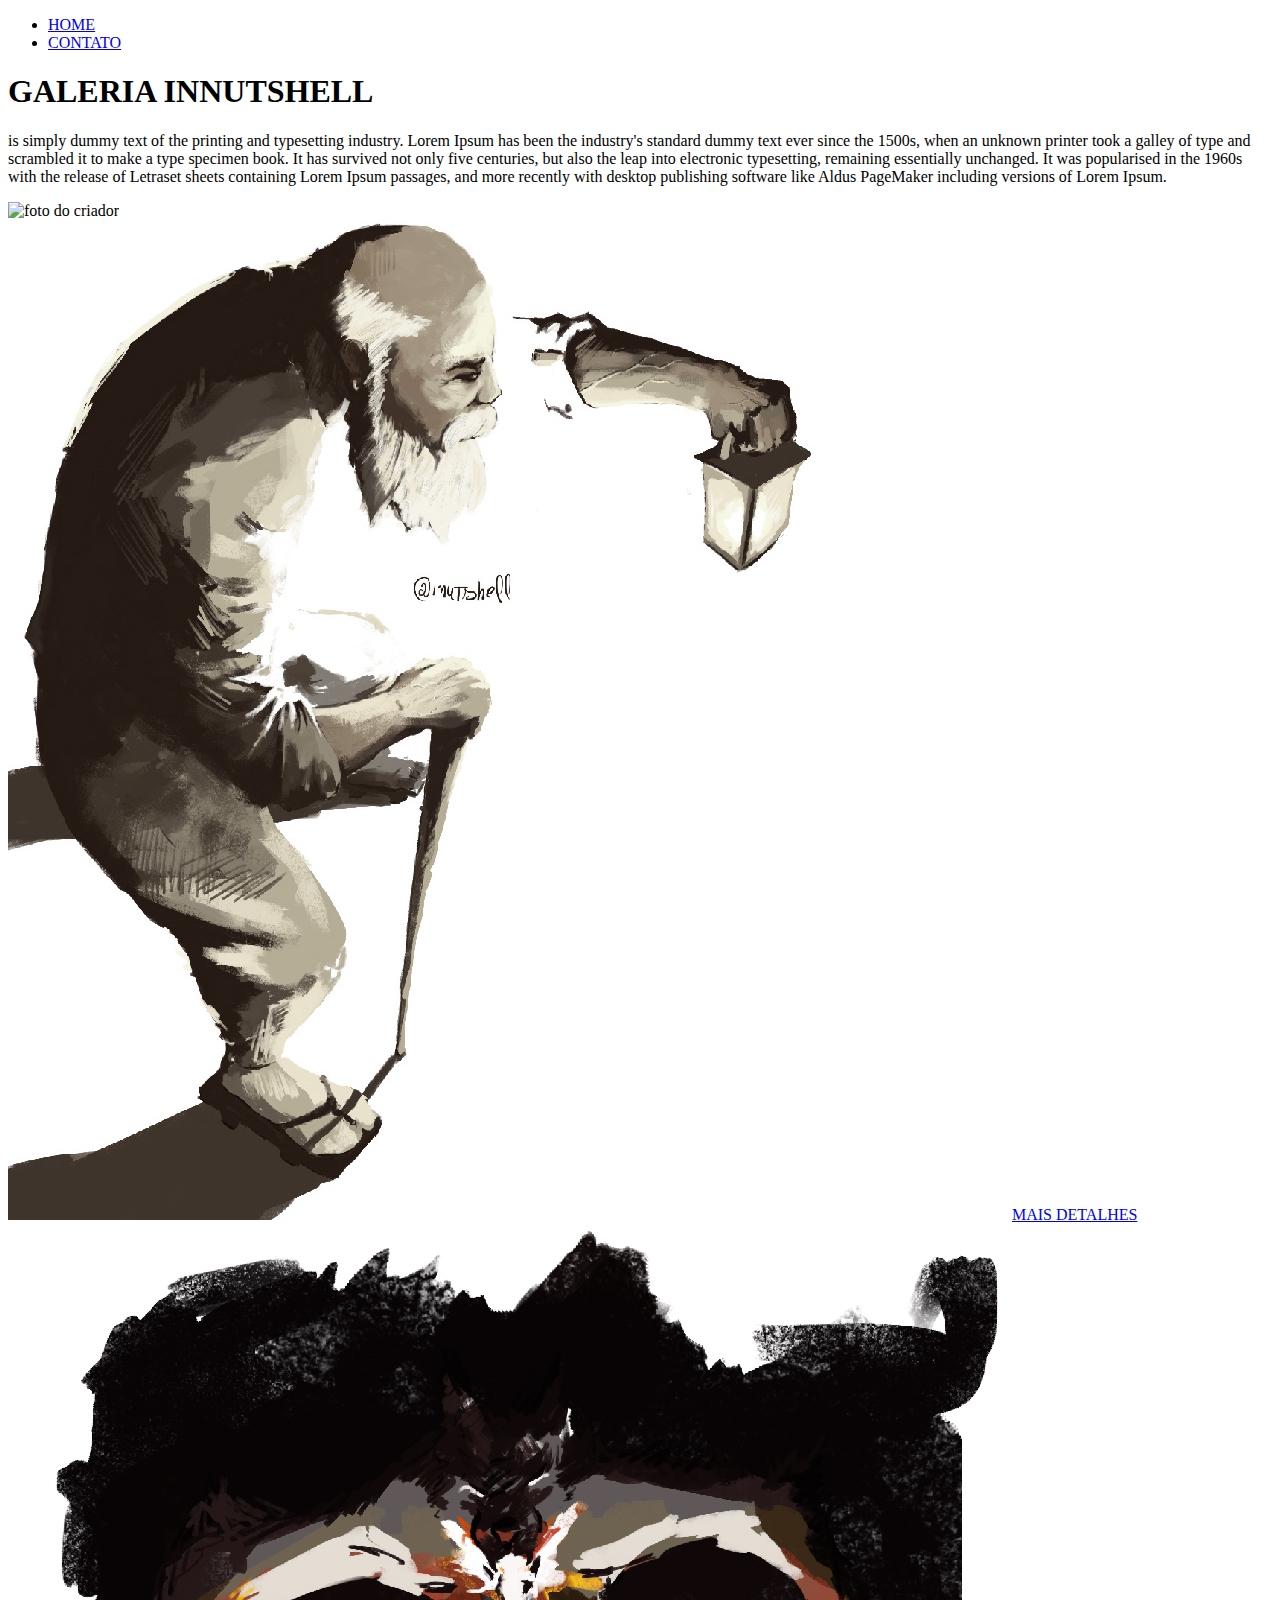
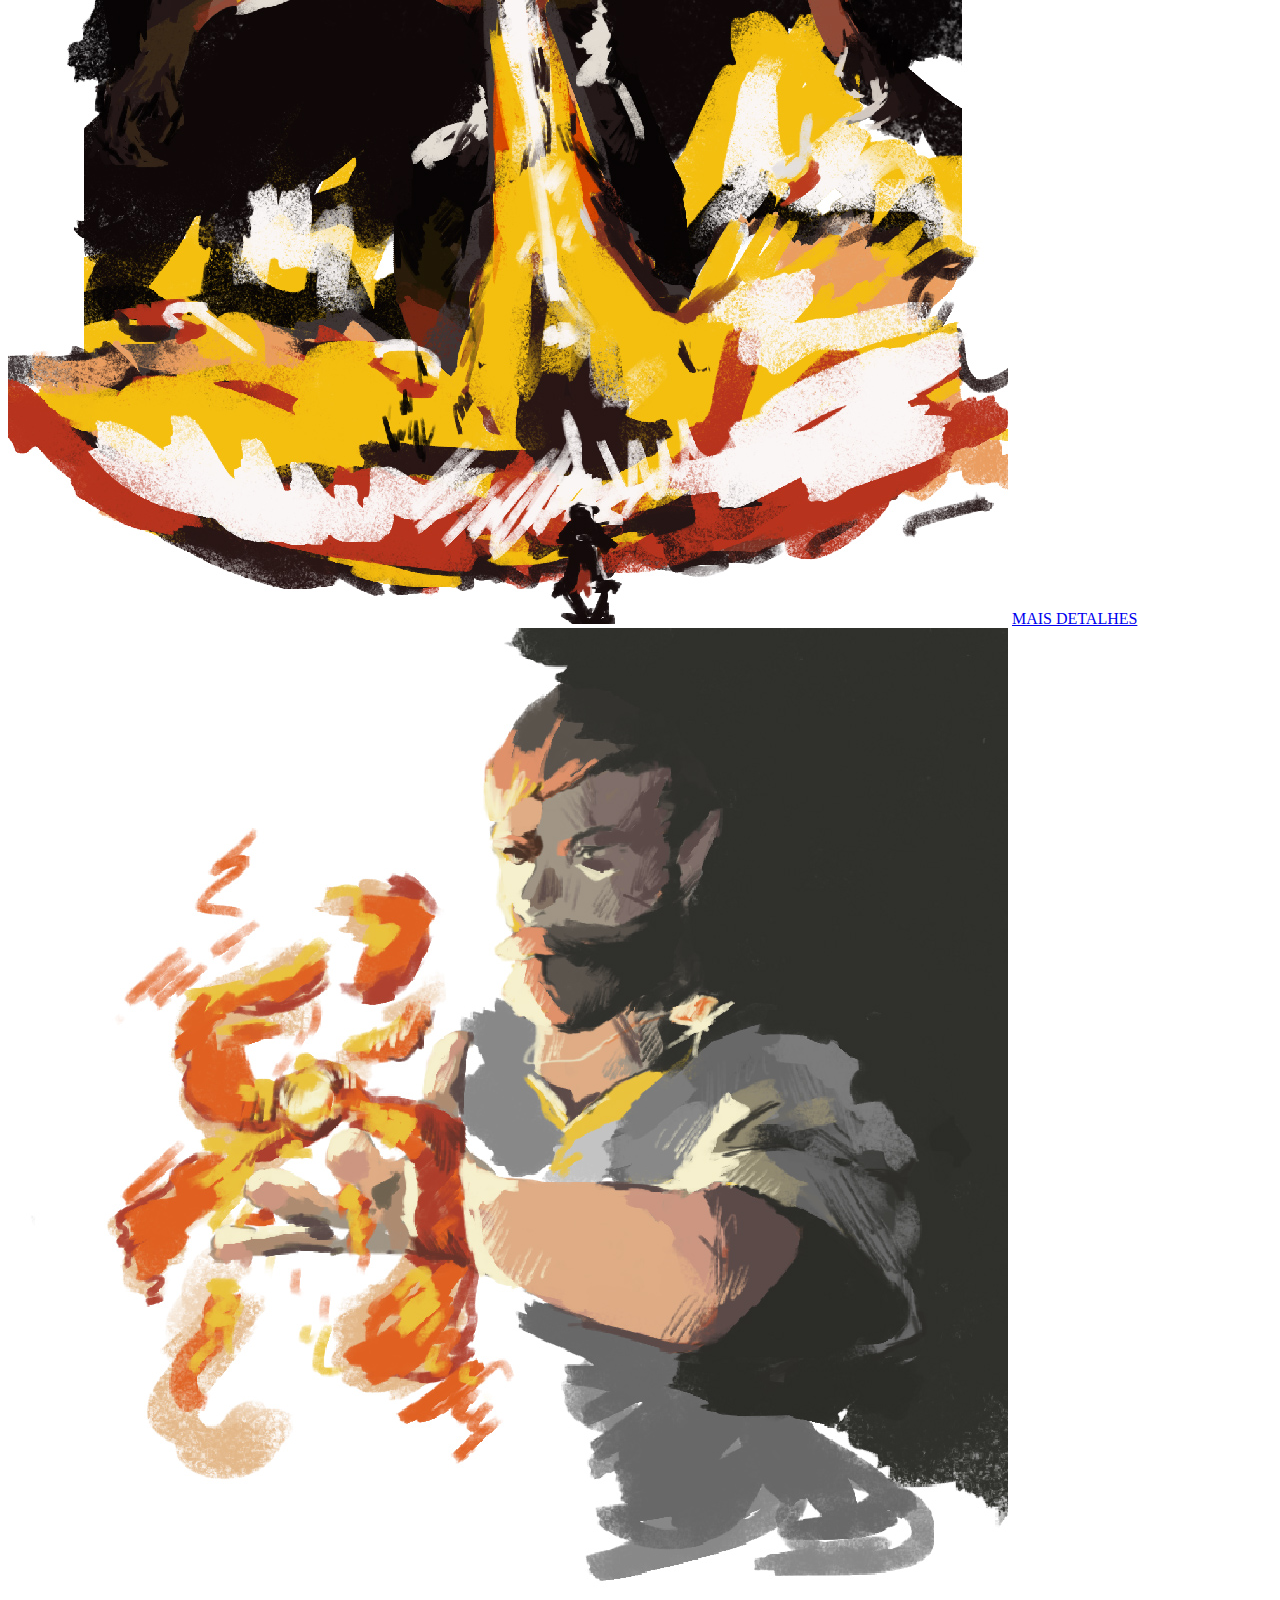
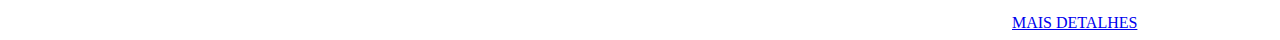
==== index.html @ 0321b819 "portifolio arte em html" ====
<!DOCTYPE html>
<html lang="pt-br">
<head>
    <meta charset="UTF-8">
    <meta name="viewport" content="width=device-width, initial-scale=1.0">
    <title>Document</title>
</head>
<body>

    <ul>
        <li>
            <a href="index.html"> HOME </a>
        </li>
        <li>
            <a href="contato.html">CONTATO</a>
        </li>
    </ul>

    <section>

        <h1>GALERIA INNUTSHELL</h1>

        <p>
            is simply dummy text of the printing and typesetting industry. Lorem Ipsum has been the industry's 
            standard dummy text ever since the 1500s, when an unknown printer took a galley of type and scrambled 
            it to make a type specimen book. It has survived not only five centuries, but also the leap into electronic 
            typesetting, remaining essentially unchanged. It was popularised in the 1960s with the release of Letraset 
            sheets containing Lorem Ipsum passages, and more recently with desktop publishing software like Aldus PageMaker 
            including versions of Lorem Ipsum.
        </p>
    
        <img src="" alt="foto do criador">

    </section>

    <section>

        <img src="4MENOR-1.jpg" alt="">
        <a href="cliqueaqui1.html">MAIS DETALHES</a>

        <img src="lobu2.jpg" alt="">
        <a href="cliqueaqui2.html">MAIS DETALHES</a>

        <img src="MAGO.jpg" alt="">
        <a href="cliqueaqui3.html">MAIS DETALHES</a>

    </section>

</body>
</html>
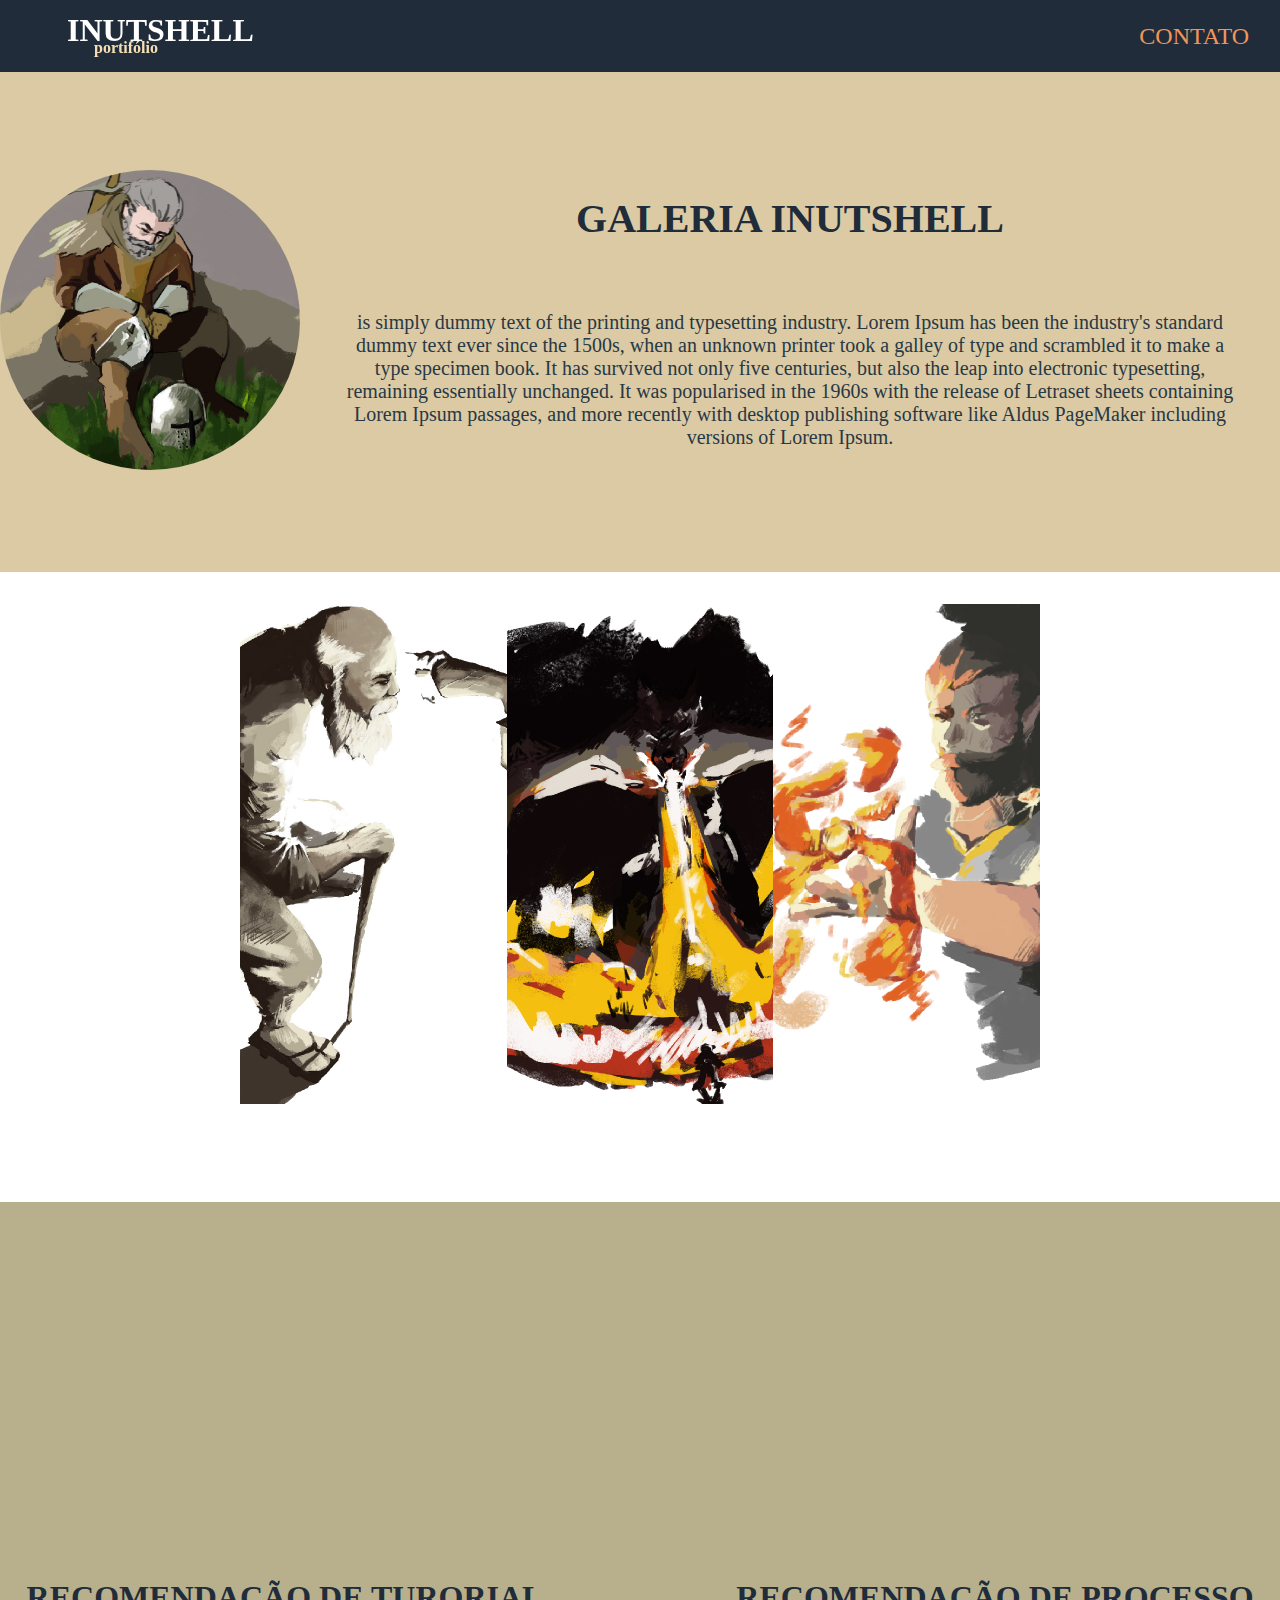
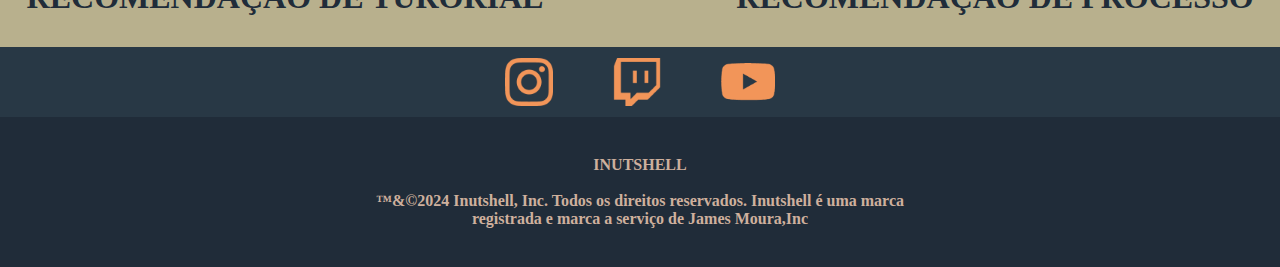
==== commit 5bd51157: "finalizado todas as páginas" ====
--- a/index.html
+++ b/index.html
@@ -1,50 +1,129 @@
 <!DOCTYPE html>
+
 <html lang="pt-br">
 <head>
     <meta charset="UTF-8">
     <meta name="viewport" content="width=device-width, initial-scale=1.0">
     <title>Document</title>
+    <link rel="stylesheet" href="./assets/style/style.css">
 </head>
 <body>
+    <nav>
+        <a class="iconea" href="index.html">
+            <aside class="navaside">
+                <H1 style="color: white;">INUTSHELL</H1>
+                <b style="color: wheat;">portifólio</b>
+            </aside>
+        </a>      
+        <ul >
+            <li>
+                <a style="color:#f29559" href="contato.html">CONTATO</a>
+            </li>
+        </ul>
+    </nav>
 
-    <ul>
-        <li>
-            <a href="index.html"> HOME </a>
-        </li>
-        <li>
-            <a href="contato.html">CONTATO</a>
-        </li>
-    </ul>
+    <section class="sobre">
 
-    <section>
-
-        <h1>GALERIA INNUTSHELL</h1>
-
-        <p>
-            is simply dummy text of the printing and typesetting industry. Lorem Ipsum has been the industry's 
-            standard dummy text ever since the 1500s, when an unknown printer took a galley of type and scrambled 
-            it to make a type specimen book. It has survived not only five centuries, but also the leap into electronic 
-            typesetting, remaining essentially unchanged. It was popularised in the 1960s with the release of Letraset 
-            sheets containing Lorem Ipsum passages, and more recently with desktop publishing software like Aldus PageMaker 
-            including versions of Lorem Ipsum.
-        </p>
+        <div>
+            <img class="autorfoto" 
+            src="./assets/img/perfil.jpg" alt="foto do criador">
+        </div>
+        
+        <div class="paragrafo">
+            <div style= "color: #283845;">
+            
+                <h1 style="color:#202c39">GALERIA INUTSHELL</h1>
+                <br><br><br>
+                <p>
+                    is simply dummy text of the printing and typesetting industry. Lorem Ipsum has been the industry's 
+                    standard dummy text ever since the 1500s, when an unknown printer took a galley of type and scrambled 
+                    it to make a type specimen book. It has survived not only five centuries, but also the leap into electronic 
+                    typesetting, remaining essentially unchanged. It was popularised in the 1960s with the release of Letraset 
+                    sheets containing Lorem Ipsum passages, and more recently with desktop publishing software like Aldus PageMaker 
+                    including versions of Lorem Ipsum.
+                </p>
+        </div>
     
-        <img src="" alt="foto do criador">
-
     </section>
 
-    <section>
+    <section class="fundoc">
 
-        <img src="4MENOR-1.jpg" alt="">
-        <a href="cliqueaqui1.html">MAIS DETALHES</a>
-
-        <img src="lobu2.jpg" alt="">
-        <a href="cliqueaqui2.html">MAIS DETALHES</a>
-
-        <img src="MAGO.jpg" alt="">
-        <a href="cliqueaqui3.html">MAIS DETALHES</a>
-
+        <div class="container">
+            <div class="image-container">
+                <a href="cliqueaqui1.html">
+                    <img src="./assets/img/4MENOR-1.jpg" alt="Imagem 1">
+                </a>
+            </div>
+            <div class="image-container">
+                <a href="cliqueaqui2.html">
+                    <img src="./assets/img/lobu2.jpg" alt="Imagem 2">
+                </a>  
+            </div>
+            <div class="image-container">
+                <a href="cliqueaqui3.html">
+                    <img src="./assets/img/MAGO.jpg" alt="Imagem 3">
+                </a> 
+            </div>       
+        </div>
     </section>
 
+    <section class="videoshome" style="color: #202c39;">
+        <aside>
+            <iframe
+            class="videos" 
+            width="560" 
+            height="315" 
+            src="https://www.youtube.com/embed/ZCfvcxlsIdE?si=HphKNEG7k5Gi34mA" title="YouTube video player"
+            title="YouTube video player" 
+            frameborder="0" 
+            allow="accelerometer; autoplay; clipboard-write; encrypted-media; gyroscope; picture-in-picture; web-share" 
+            referrerpolicy="strict-origin-when-cross-origin" 
+            allowfullscreen>
+            </iframe>
+
+            <h1>RECOMENDAÇÃO DE TURORIAL</h1>
+        </aside>
+        
+        <aside>
+            <iframe 
+            class="videos" 
+            width="560" 
+            height="315" 
+            src="https://www.youtube.com/embed/LvzICelxz2c?si=p62Tc13y8Kl401Jw"
+            title="YouTube video player" 
+            frameborder="0" 
+            allow="accelerometer; autoplay; clipboard-write; encrypted-media; gyroscope; picture-in-picture; web-share" 
+            referrerpolicy="strict-origin-when-cross-origin" 
+            allowfullscreen>
+            </iframe>
+
+            <h1>RECOMENDAÇÃO DE PROCESSO</h1>
+        </aside>
+        
+    </section>
+
+    <footer>
+        <a class="iglogo" href="https://www.instagram.com/inutshell/" 
+        target="_blank">
+            <img src="./assets/img/1384031.png" alt="">
+        </a>
+        <a class="iglogo" href="https://www.twitch.tv/jheyh" 
+        target="_blank">
+            <img src="./assets/img/twitch-logo.png" alt="">
+        </a>
+        <a class="iglogo" href="https://www.youtube.com/watch?v=dQw4w9WgXcQ" 
+        target="_blank">
+            <img src="./assets/img/Youtube_logo2.png" alt="">
+        </a>
+    </footer>
+
+    <footer class="direitos" style="color: #ceb09d;">
+        <b>
+            INUTSHELL <br><br>
+            ™&©2024 Inutshell, Inc. Todos os direitos reservados. Inutshell é uma marca<br>
+            registrada e marca a serviço de James Moura,Inc
+        </b>
+    </footer>
 </body>
-</html>+</html>
+
--- a/assets/style/style.css
+++ b/assets/style/style.css
@@ -0,0 +1,189 @@
+*{
+    margin: 0;
+    padding: 0;
+    box-sizing: border-box;
+    text-decoration: none;
+}
+
+nav{
+    position: -webkit-sticky;
+    position: sticky;
+    top: 0;
+    padding: 1px;
+    background-color: #202c39;
+    z-index: 1; /* passa o menu a frente de todo resto */
+} 
+    
+.iconea{
+    position: absolute ;
+    top: 50%;
+    transform: translateY(-50%);
+    left: 5%;
+}
+
+.navaside h1{
+    position: absolute ;
+    top: 40%;
+    transform: translateY(-50%);
+    left: 5%;
+    display: inline;
+}
+.navaside b{
+    position: absolute ;
+    top: 70%;
+    transform: translateY(-50%);
+    left: 50%;
+    display: inline;
+}
+
+ul{
+    align-items: center;
+    list-style: none;
+    display: flex;
+    font-size: 24px;
+    background-color: #202c39;
+    justify-content: right;
+    height: 70px;
+}
+
+a{
+    padding: 30px;
+    text-decoration: none;  
+}
+
+.sobre{
+    display: flex;
+    text-align: center;
+    align-items: center;
+    height: 500px;
+    background-color: #dbcaa3;
+}
+
+.paragrafo{
+    font-size: 20px;
+    display: flex;
+    width: 70%;
+    margin: 0 auto;
+}
+
+.autorfoto{  
+    top: 50%;
+    border-radius: 50%;
+    width: 300px;
+    height: 300px;
+}
+/* Trecho de código que faz o container expandir as imagens */
+.fundoc {
+    display: flex;
+    justify-content: center;
+    align-items: center;
+    height: 70vh;
+}
+
+.container {
+    display: flex;
+    height: 90%;
+    width: 90%; /* Largura do container */
+    max-width: 800px; /* Largura máxima do container */
+    overflow: hidden; /* Esconde partes visíveis das imagens */
+}
+
+.image-container {
+
+    flex: 1; /* Ocupa espaço igualmente */
+    overflow: hidden; /* Esconde partes visíveis das imagens */
+    position: relative; /* Permite posicionamento relativo para alinhar as imagens */
+    transition: flex-basis 0.3s ease; /* Transição suave para flex-basis */
+}
+
+.image-container img {
+    width: 500px; /* Largura inicial das imagens */
+    height: auto; /* Altura automática */
+    transition: transform 0.3s ease; /* Transição suave para transform */
+    transform: translateX(-50%); /* Centraliza a imagem horizontalmente */
+    position: relative; /* Mantém a posição relativa para alinhar corretamente */
+    left: 50%; /* Move a imagem para o centro */
+}
+
+.image-container:hover {
+    flex-basis: 35%; /* Aumenta o tamanho do container ao passar o mouse */
+}
+/* TERMINA AQUI */
+
+.videoshome{
+    display: flex;
+    gap: 150px;
+    justify-content: center;
+    background-color: #b8b08d;
+}
+
+aside{
+    display: grid;
+    place-items: center;
+    line-height: 100px;
+}
+
+.videos{
+    margin: 30px 0 0 0;
+}
+
+footer{
+    display: flex;
+    justify-content: center;
+    height: 70px;
+    background-color: #283845;
+}
+.iglogo{
+    align-items: center;
+    display: flex;
+    font-size: 24px;
+    justify-content: right;
+    height: 70px;
+}
+
+.iglogo img{
+    height: 3rem;
+}
+
+.direitos{
+    display: flex;
+    text-align: center;
+    align-items: center;
+    height: 150px;
+    gap: 25px;
+    background-color: #202c39;
+}
+/* ^^^^^^ PAGINA PRINCIPAL ^^^^^^ */
+
+.processomain{
+    display: flex;
+    align-items: center;
+    justify-content: center;
+
+}
+
+.processosec{
+    background-color: #dbcaa3;
+}
+
+.processosec img{
+
+    left: 50%;
+    transform: translateX(250%);
+    height: 500px;
+    border-radius: 50%;
+}
+/* ^^^^^^ PAGINA DE PROCESSO ^^^^^^ */
+.ccontato{
+    display: flex;
+    align-items: center;
+    justify-content: center;
+
+}
+
+.ccontato aside{
+    margin: 7px;
+    width: 700px;
+    height: auto;
+    background-color: #dbcaa3;
+}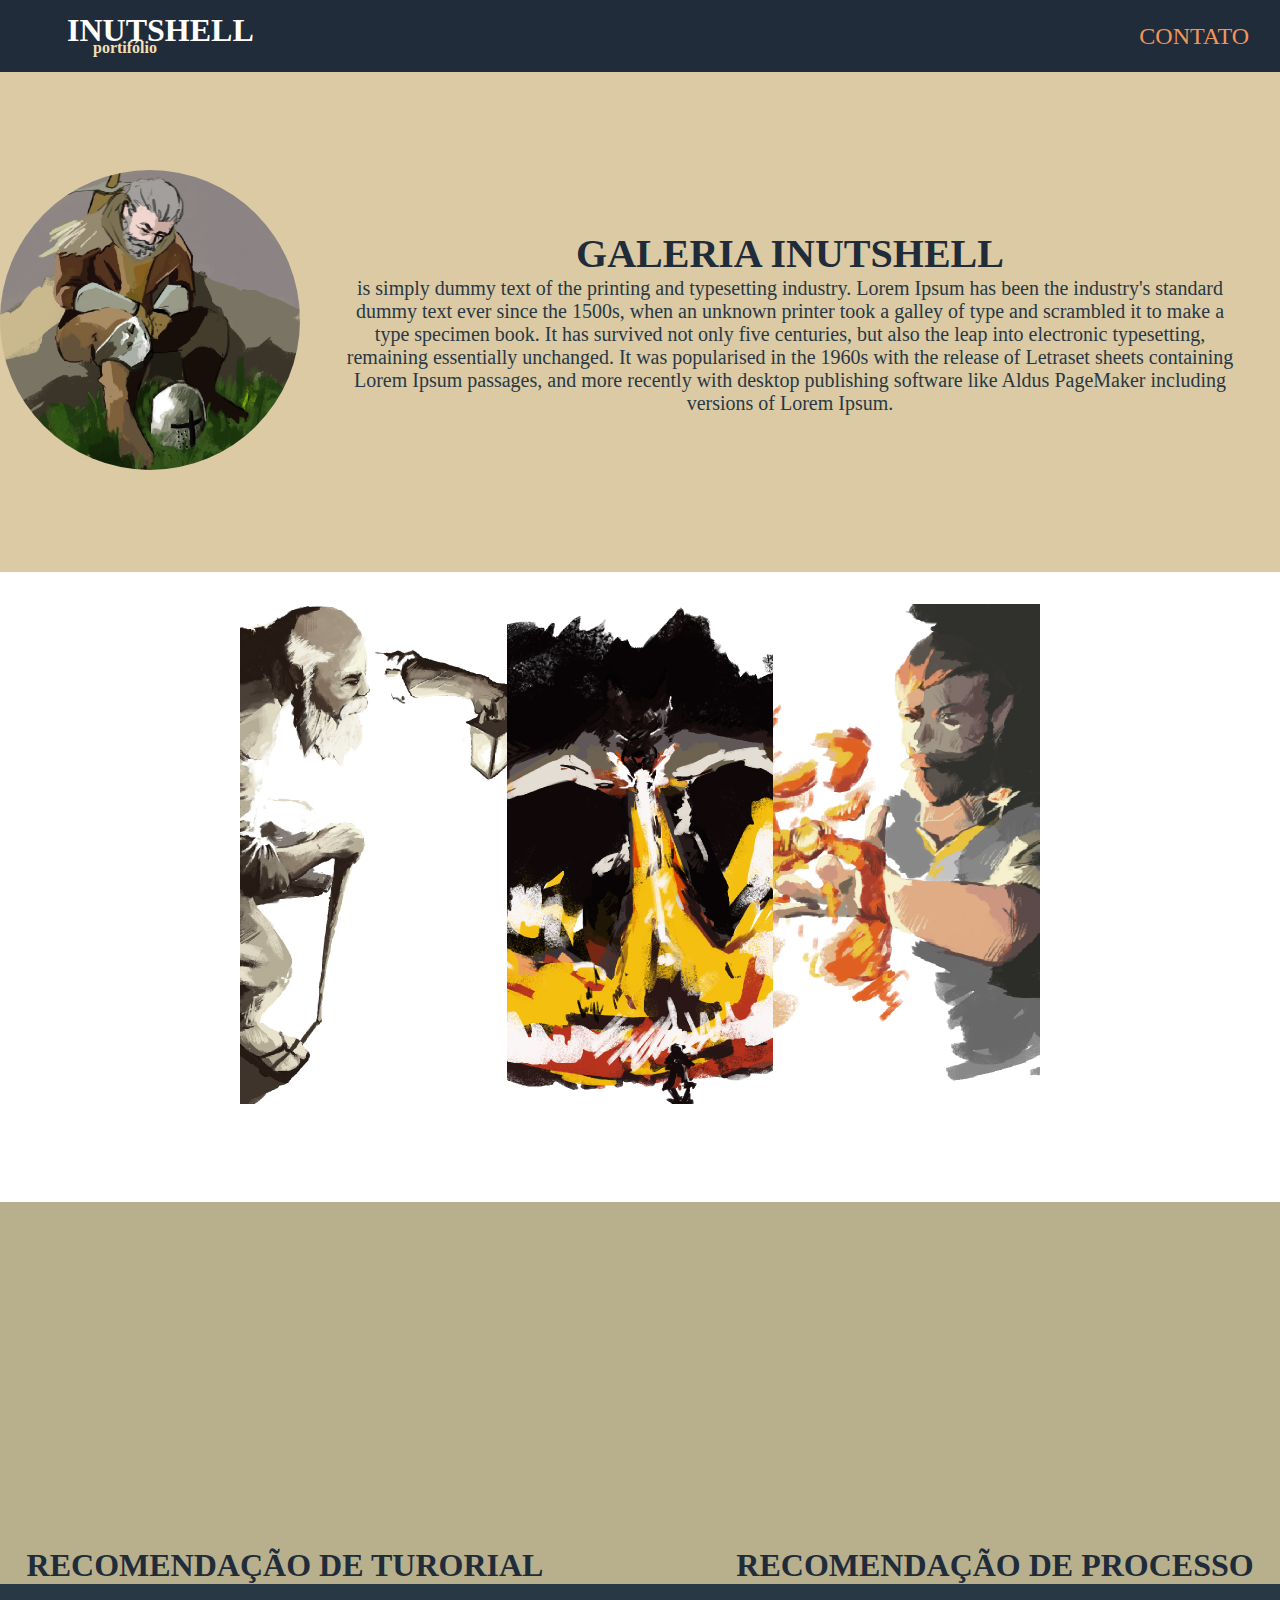
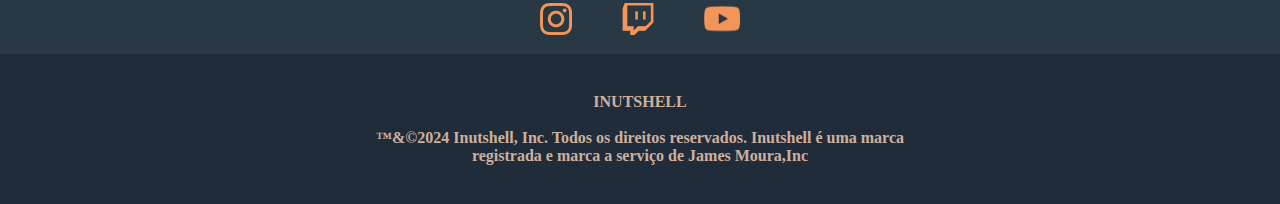
==== commit 6f525746: "Merge pull request #1 from JamesHMoura/task" ====
--- a/index.html
+++ b/index.html
@@ -15,8 +15,8 @@
                 <b style="color: wheat;">portifólio</b>
             </aside>
         </a>      
-        <ul >
-            <li>
+        <ul>
+            <li class="botao">
                 <a style="color:#f29559" href="contato.html">CONTATO</a>
             </li>
         </ul>
@@ -33,7 +33,7 @@
             <div style= "color: #283845;">
             
                 <h1 style="color:#202c39">GALERIA INUTSHELL</h1>
-                <br><br><br>
+                
                 <p>
                     is simply dummy text of the printing and typesetting industry. Lorem Ipsum has been the industry's 
                     standard dummy text ever since the 1500s, when an unknown printer took a galley of type and scrambled 
@@ -68,7 +68,7 @@
     </section>
 
     <section class="videoshome" style="color: #202c39;">
-        <aside>
+        <aside >
             <iframe
             class="videos" 
             width="560" 
--- a/assets/style/style.css
+++ b/assets/style/style.css
@@ -13,8 +13,23 @@
     background-color: #202c39;
     z-index: 1; /* passa o menu a frente de todo resto */
 } 
-    
+
+.botao{
+    padding: 30px;
+}
+
+.botao :hover{
+    padding-bottom: 2vh;
+    border-bottom: 4px solid #f29559;
+}
+
+
+.botao1{
+    padding: 30px;
+}
+
 .iconea{
+    padding: 30px;
     position: absolute ;
     top: 50%;
     transform: translateY(-50%);
@@ -30,10 +45,12 @@
 }
 .navaside b{
     position: absolute ;
-    top: 70%;
-    transform: translateY(-50%);
+    top: 55%;
+    transform: translateY(-40%);
     left: 50%;
+    transform: translateX(-25%);
     display: inline;
+    padding: 0 30px;
 }
 
 ul{
@@ -47,7 +64,6 @@
 }
 
 a{
-    padding: 30px;
     text-decoration: none;  
 }
 
@@ -120,7 +136,13 @@
 aside{
     display: grid;
     place-items: center;
-    line-height: 100px;
+}
+
+.dadosImagem {
+    display: flex;
+    flex-direction: column;
+    gap: 2rem;
+    padding: 0 2rem;
 }
 
 .videos{
@@ -130,19 +152,21 @@
 footer{
     display: flex;
     justify-content: center;
+    align-items: center;
     height: 70px;
     background-color: #283845;
 }
 .iglogo{
+    padding: 25px;
     align-items: center;
     display: flex;
     font-size: 24px;
-    justify-content: right;
-    height: 70px;
+    justify-content: center;
+    height: 30px;
 }
 
 .iglogo img{
-    height: 3rem;
+    height: 2rem;
 }
 
 .direitos{
@@ -164,12 +188,11 @@
 
 .processosec{
     background-color: #dbcaa3;
+    display: flex;
+    justify-content: space-between;
 }
 
 .processosec img{
-
-    left: 50%;
-    transform: translateX(250%);
     height: 500px;
     border-radius: 50%;
 }
@@ -178,7 +201,6 @@
     display: flex;
     align-items: center;
     justify-content: center;
-
 }
 
 .ccontato aside{
@@ -186,4 +208,57 @@
     width: 700px;
     height: auto;
     background-color: #dbcaa3;
+}
+
+@media screen and (max-width: 600px){
+    .sobre{
+        height: 50%;
+        flex-direction: column;
+    }
+    .videoshome{
+        gap: 10px;
+        flex-direction: column;
+    }
+    .videoshome aside{
+        gap: 15px;
+    }
+    .videoshome h1{
+        font-size: 14px;
+        margin: 10px;
+    }
+    .videoshome iframe{
+        width: 100%;
+    }
+    .processomain{
+        flex-direction: column;
+    }
+    .processomain img{
+        width: 100%;
+    }
+    .processosec{
+        align-items: center;
+        flex-direction: column;
+    }
+    .processosec img{
+        height: 400px;
+    }
+    .botao :hover{
+        padding-bottom: 19px;
+        border-bottom: 4px solid #f29559;
+    }
+
+    .ccontato{
+        align-items: center;
+        justify-content: center;
+        flex-direction: column;
+    }
+    .ccontato form{
+        width: 50%;
+    }
+    .ccontato iframe{
+        width: 50vh;
+    }
+    .ccontato h3{
+        padding-left: 25%;
+    }
 }